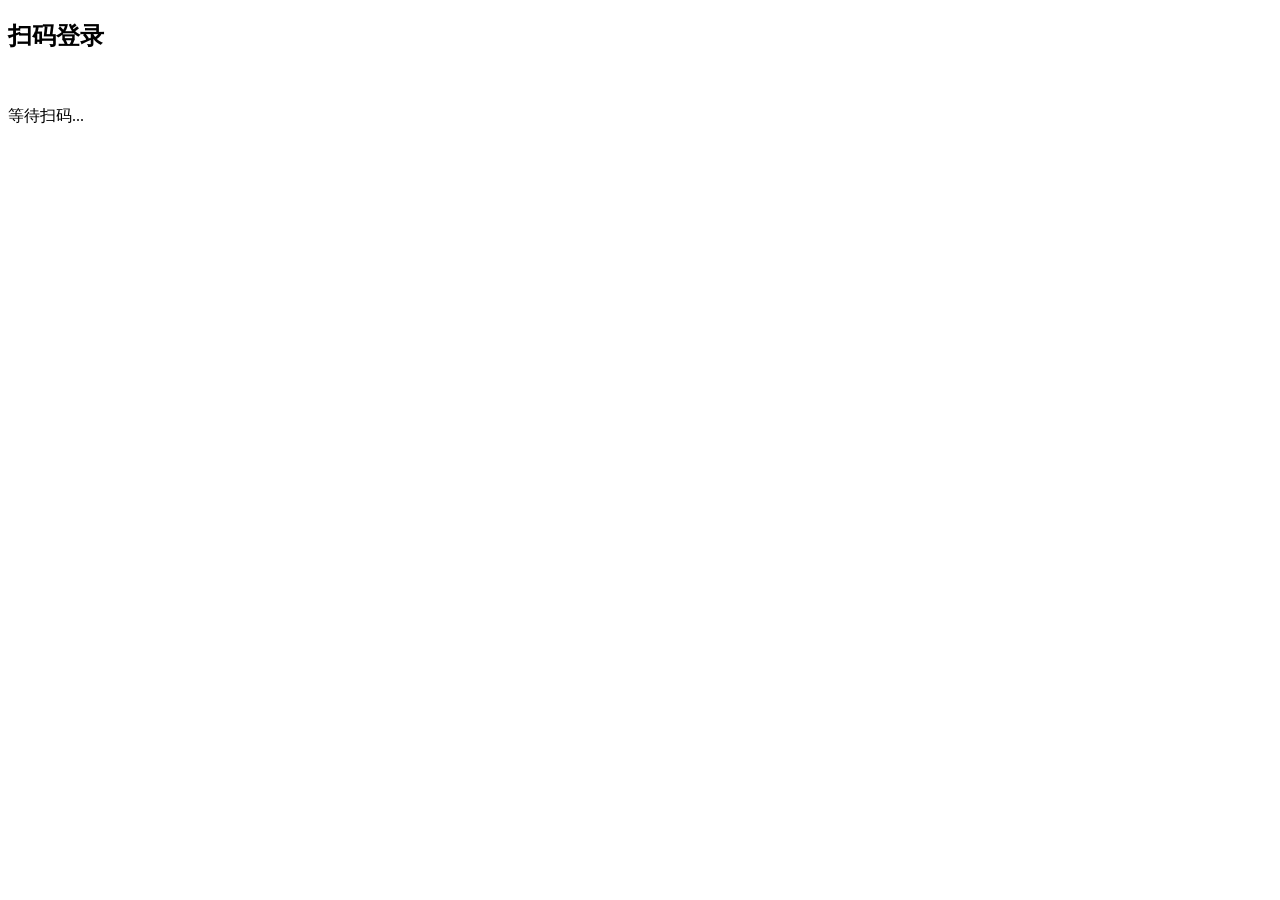
==== templates/login.html @ c34dbe09 "feat: 添加flask前端和扫码登录获取cookie的功能" ====
<!DOCTYPE html>
<html>
<head>
    <title>扫码登录</title>
</head>
<body>

<h2>扫码登录</h2>

<img id="qrcode" width="200">

<p id="status">等待扫码...</p>

<script>
let key = null;

// 获取二维码
async function init() {
    const res = await fetch("/api/qrcode");
    const data = await res.json();

    key = data.qrcode_key;

    document.getElementById("qrcode").src =
        "https://api.qrserver.com/v1/create-qr-code/?size=200x200&data="
        + encodeURIComponent(data.url);

    poll();
}

// 轮询
async function poll() {
    const timer = setInterval(async () => {
        const res = await fetch(`/api/check_login?key=${key}`);
        const data = await res.json();

        const statusText = document.getElementById("status");

        if (data.status === "success") {
            statusText.innerText = "登录成功！";
            clearInterval(timer);
            window.location.href = "/";
        }
        else if (data.status === "expired") {
            statusText.innerText = "二维码过期，请刷新";
            clearInterval(timer);
        }
        else if (data.status === "scanned") {
            statusText.innerText = "已扫码，请在手机确认";
        }
        else {
            statusText.innerText = "等待扫码...";
        }

    }, 2000);
}

init();
</script>

</body>
</html>
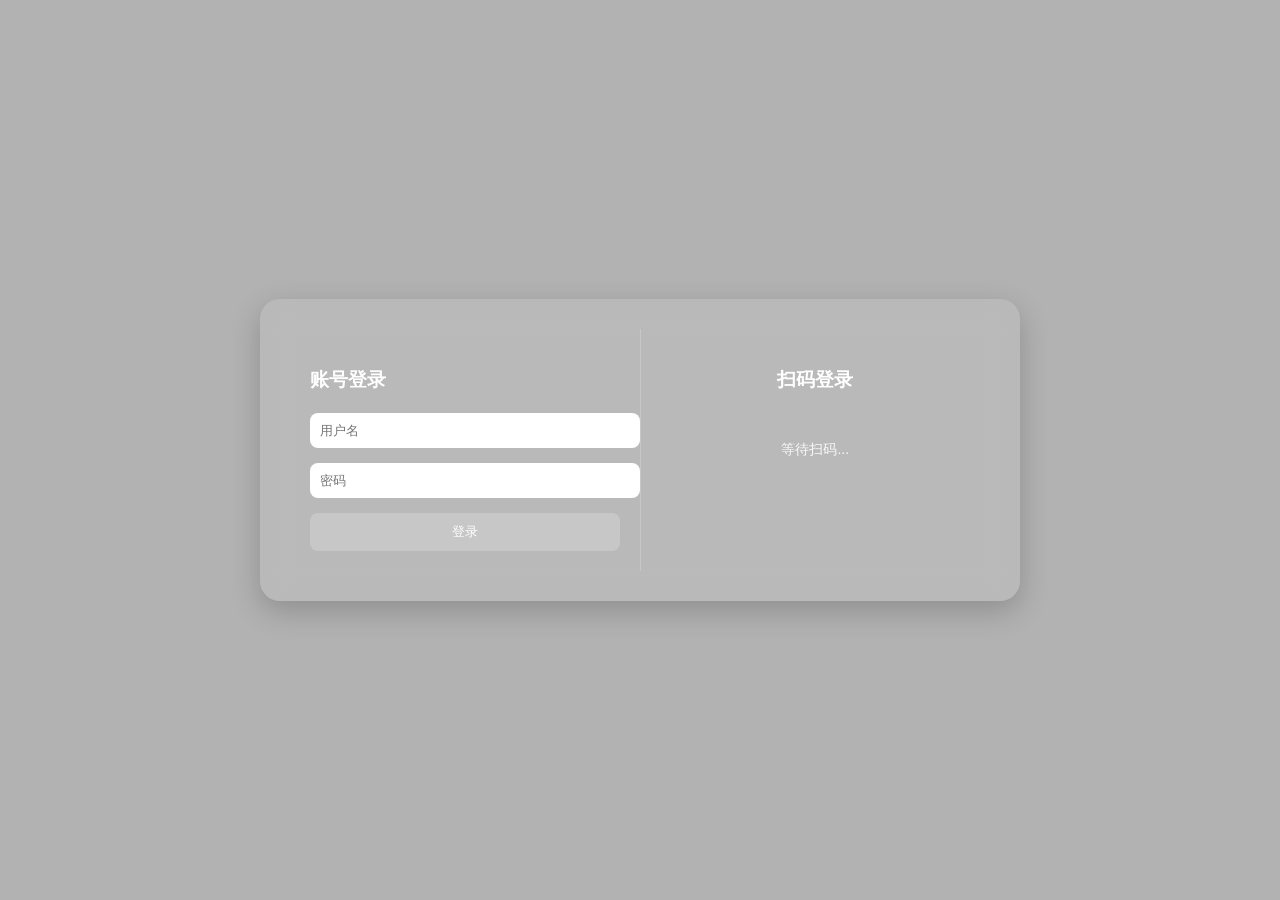
==== commit 60bcce47: "feat: 美化flask前端和检验cookie的功能 fix: 改善了前端页面重定向 fix: 修改了爬虫session的cookie更新bug" ====
--- a/templates/login.html
+++ b/templates/login.html
@@ -1,61 +1,158 @@
 <!DOCTYPE html>
 <html>
 <head>
-    <title>扫码登录</title>
+    <title>登录</title>
+
+    <style>
+        body {
+            margin: 0;
+            height: 100vh;
+            background: url("static/img/bg.jpeg") no-repeat center center;
+            background-size: cover;
+            display: flex;
+            justify-content: center;
+            align-items: center;
+            font-family: Arial, sans-serif;
+        }
+
+        body::before {
+            content: "";
+            position: absolute;
+            width: 100%;
+            height: 100%;
+            background: rgba(0, 0, 0, 0.3);
+        }
+
+        /* 毛玻璃大卡片 */
+        .card {
+            display: flex;
+            width: 700px;
+            backdrop-filter: blur(15px);
+            background: rgba(255, 255, 255, 0.1);
+            border-radius: 20px;
+            padding: 30px;
+            color: white;
+            box-shadow: 0 10px 30px rgba(0, 0, 0, 0.2);
+        }
+
+        /* 左右布局 */
+        .left, .right {
+            flex: 1;
+            padding: 20px;
+        }
+
+        .left {
+            border-right: 1px solid rgba(255, 255, 255, 0.2);
+        }
+
+        h3 {
+            margin-bottom: 20px;
+        }
+
+        input {
+            width: 100%;
+            padding: 10px;
+            margin-bottom: 15px;
+            border: none;
+            border-radius: 8px;
+            outline: none;
+        }
+
+        button {
+            width: 100%;
+            padding: 10px;
+            border: none;
+            border-radius: 8px;
+            background: #ffffff33;
+            color: white;
+            cursor: pointer;
+        }
+
+        button:hover {
+            background: #ffffff55;
+        }
+
+        /* 二维码区域 */
+        .right {
+            text-align: center;
+        }
+
+        #qrcode {
+            margin-top: 10px;
+            border-radius: 10px;
+        }
+
+        #status {
+            margin-top: 10px;
+            font-size: 14px;
+            opacity: 0.9;
+        }
+    </style>
 </head>
+
 <body>
 
-<h2>扫码登录</h2>
+<div class="card">
 
-<img id="qrcode" width="200">
+    <!-- 左：账号密码 -->
+    <div class="left">
+        <h3>账号登录</h3>
 
-<p id="status">等待扫码...</p>
+        <input type="text" placeholder="用户名">
+        <input type="password" placeholder="密码">
+
+        <button>登录</button>
+    </div>
+
+    <!-- 右：扫码 -->
+    <div class="right">
+        <h3>扫码登录</h3>
+
+        <img id="qrcode" width="180">
+
+        <p id="status">等待扫码...</p>
+    </div>
+
+</div>
 
 <script>
-let key = null;
+    // 短轮询2s
+    async function poll() {
+        const timer = setInterval(async () => {
+            const res = await fetch(`/api/check_login`);
+            const data = await res.json();
 
-// 获取二维码
-async function init() {
-    const res = await fetch("/api/qrcode");
-    const data = await res.json();
+            const statusText = document.getElementById("status");
 
-    key = data.qrcode_key;
+            if (data.status === "success") {
+                statusText.innerText = "登录成功！";
+                clearInterval(timer);
+                // 跳转主页面
+                window.location.href = "/";
+            } else if (data.status === "expired") {
+                statusText.innerText = "二维码过期，请刷新";
+                clearInterval(timer);
+            } else if (data.status === "scanned") {
+                statusText.innerText = "已扫码，请在手机确认";
+            } else {
+                statusText.innerText = "等待扫码...";
+            }
 
-    document.getElementById("qrcode").src =
-        "https://api.qrserver.com/v1/create-qr-code/?size=200x200&data="
-        + encodeURIComponent(data.url);
+        }, 2000);
+    }
 
-    poll();
-}
-
-// 轮询
-async function poll() {
-    const timer = setInterval(async () => {
-        const res = await fetch(`/api/check_login?key=${key}`);
+    // 获取二维码
+    async function init() {
+        const res = await fetch("/api/qrcode_data");
         const data = await res.json();
 
-        const statusText = document.getElementById("status");
+        document.getElementById("qrcode").src =
+            "/api/qrcode_image?url=" + encodeURIComponent(data.url);
 
-        if (data.status === "success") {
-            statusText.innerText = "登录成功！";
-            clearInterval(timer);
-            window.location.href = "/";
-        }
-        else if (data.status === "expired") {
-            statusText.innerText = "二维码过期，请刷新";
-            clearInterval(timer);
-        }
-        else if (data.status === "scanned") {
-            statusText.innerText = "已扫码，请在手机确认";
-        }
-        else {
-            statusText.innerText = "等待扫码...";
-        }
+        poll();
+    }
 
-    }, 2000);
-}
-
-init();
+    init();
 </script>
 
 </body>
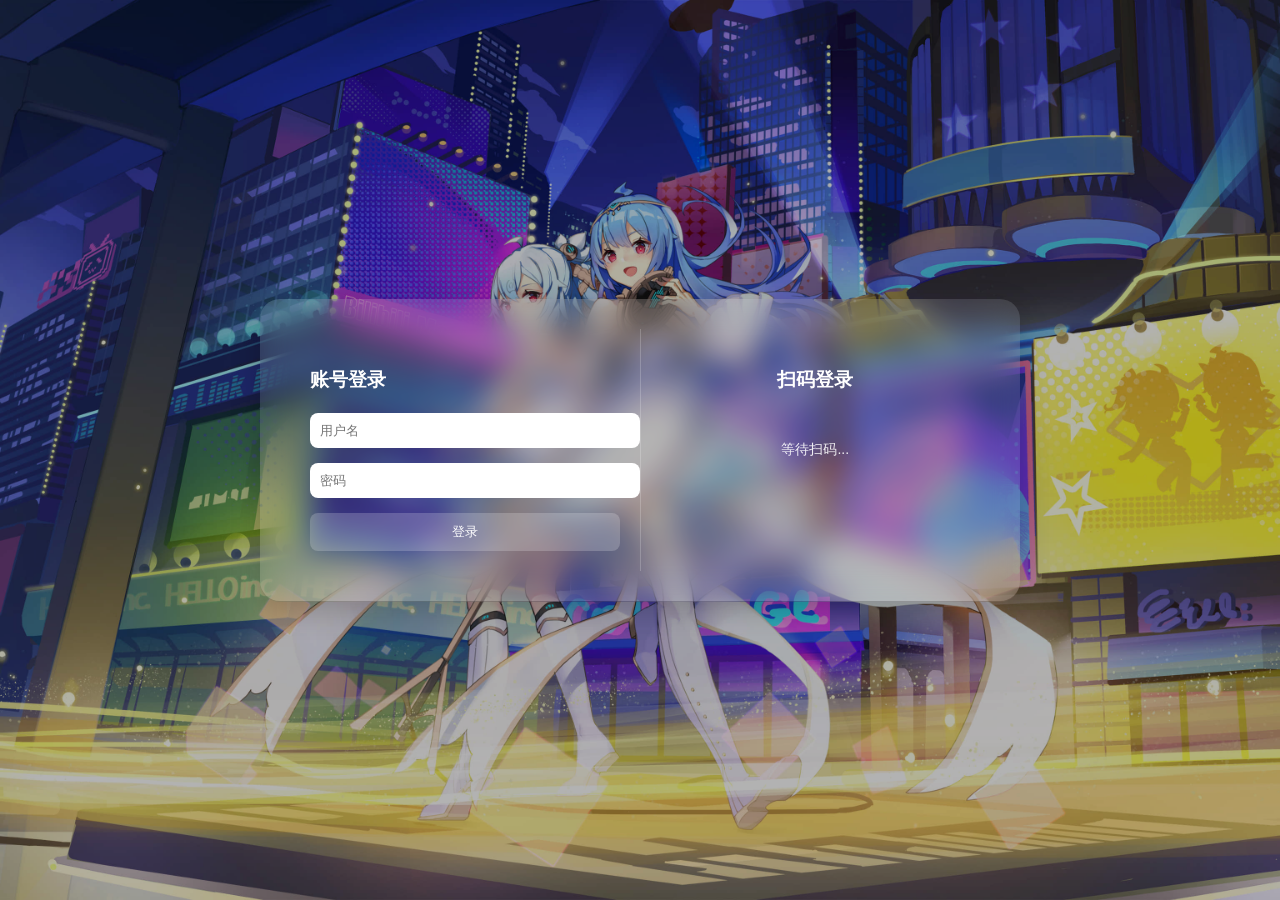
==== commit 0f56fb1e: "feat: 增加了下拉已下载文件选择功能" ====
--- a/templates/login.html
+++ b/templates/login.html
@@ -7,7 +7,7 @@
         body {
             margin: 0;
             height: 100vh;
-            background: url("static/img/bg.jpeg") no-repeat center center;
+            background: url("../static/img/bg.jpeg") no-repeat center center;
             background-size: cover;
             display: flex;
             justify-content: center;
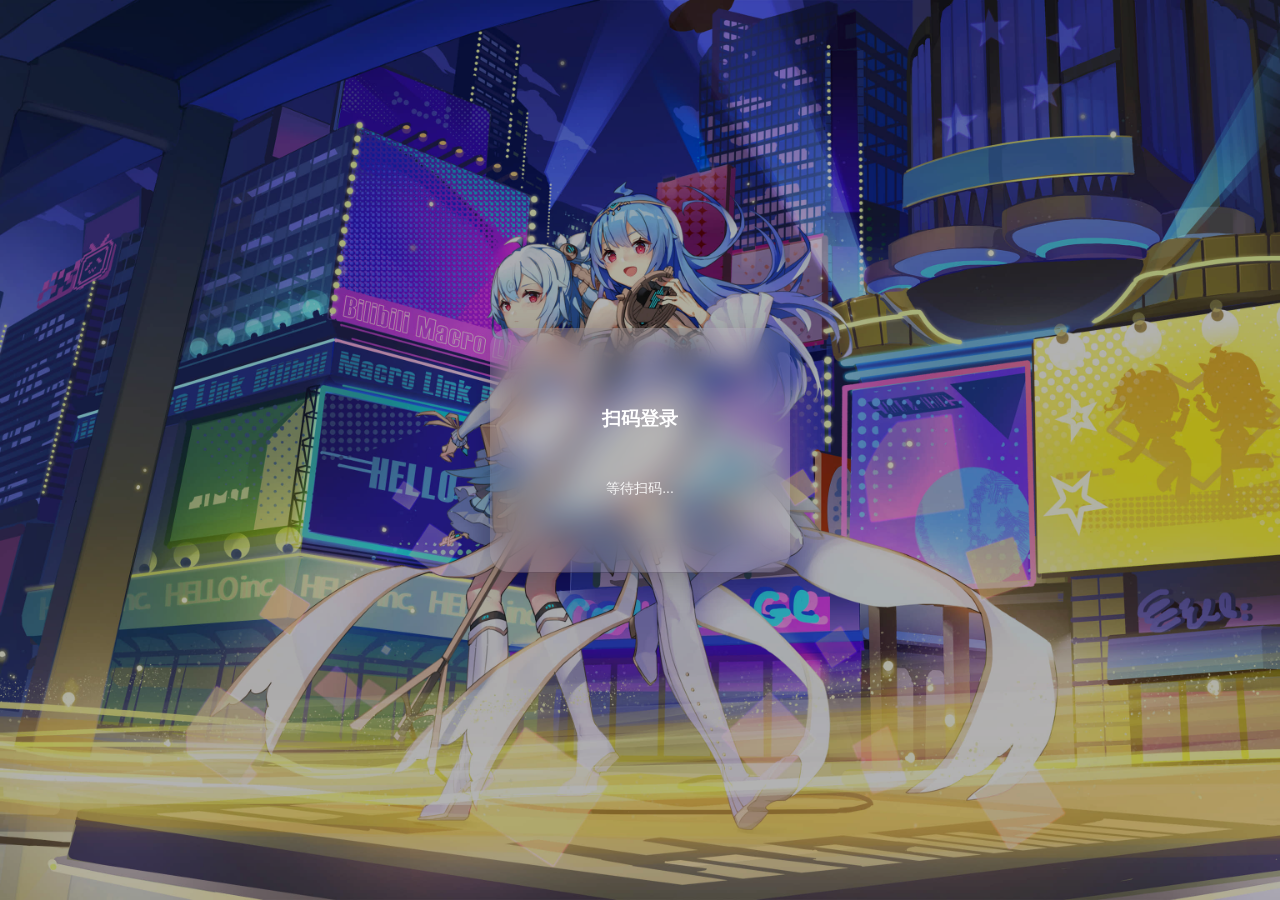
==== commit 4f6620a8: "upd: 删除了账号密码登录的前端" ====
--- a/templates/login.html
+++ b/templates/login.html
@@ -1,5 +1,6 @@
 <!DOCTYPE html>
 <html>
+
 <head>
     <title>登录</title>
 
@@ -23,26 +24,26 @@
             background: rgba(0, 0, 0, 0.3);
         }
 
-        /* 毛玻璃大卡片 */
         .card {
-            display: flex;
-            width: 700px;
+            /* 随内容收缩和扩展 */
+            display: inline-flex;
+            flex-direction: column;
+            align-items: center;
+
             backdrop-filter: blur(15px);
             background: rgba(255, 255, 255, 0.1);
             border-radius: 20px;
-            padding: 30px;
+
+            /* 周围一圈的大小 */
+            padding: 40px;
+
             color: white;
             box-shadow: 0 10px 30px rgba(0, 0, 0, 0.2);
         }
-
-        /* 左右布局 */
-        .left, .right {
+        
+        .qrPart {
             flex: 1;
             padding: 20px;
-        }
-
-        .left {
-            border-right: 1px solid rgba(255, 255, 255, 0.2);
         }
 
         h3 {
@@ -71,9 +72,8 @@
         button:hover {
             background: #ffffff55;
         }
-
-        /* 二维码区域 */
-        .right {
+        
+        .qrPart {
             text-align: center;
         }
 
@@ -92,68 +92,62 @@
 
 <body>
 
-<div class="card">
+    <div class="card">
 
-    <!-- 左：账号密码 -->
-    <div class="left">
-        <h3>账号登录</h3>
 
-        <input type="text" placeholder="用户名">
-        <input type="password" placeholder="密码">
+        <!-- 扫码登录 -->
+        <div class="qrPart">
+            <h3>扫码登录</h3>
 
-        <button>登录</button>
+            <img id="qrcode" width="180">
+
+            <p id="status">等待扫码...</p>
+        </div>
+
     </div>
 
-    <!-- 右：扫码 -->
-    <div class="right">
-        <h3>扫码登录</h3>
+    <script>
+        // 短轮询2s
+        async function poll() {
+            const timer = setInterval(async () => {
+                const res = await fetch(`/api/check_login`);
+                const data = await res.json();
 
-        <img id="qrcode" width="180">
+                const statusText = document.getElementById("status");
 
-        <p id="status">等待扫码...</p>
-    </div>
+                if (data.status === "success") {
+                    statusText.innerText = "登录成功！";
+                    clearInterval(timer);
+                    // 跳转主页面
+                    window.location.href = "/";
+                } else if (data.status === "expired") {
+                    statusText.innerText = "二维码过期，请刷新";
+                    clearInterval(timer);
+                    init()
+                } else if (data.status === "scanned") {
+                    statusText.innerText = "已扫码，请在手机确认";
+                } else {
+                    statusText.innerText = "等待扫码...";
+                }
 
-</div>
+            }, 2000);
+        }
 
-<script>
-    // 短轮询2s
-    async function poll() {
-        const timer = setInterval(async () => {
-            const res = await fetch(`/api/check_login`);
+        // 获取二维码
+        async function init() {
+            const res = await fetch("/api/qrcode_data");
             const data = await res.json();
 
-            const statusText = document.getElementById("status");
+            document.getElementById("qrcode").src =
+                "/api/qrcode_image?url=" + encodeURIComponent(data.url);
 
-            if (data.status === "success") {
-                statusText.innerText = "登录成功！";
-                clearInterval(timer);
-                // 跳转主页面
-                window.location.href = "/";
-            } else if (data.status === "expired") {
-                statusText.innerText = "二维码过期，请刷新";
-                clearInterval(timer);
-            } else if (data.status === "scanned") {
-                statusText.innerText = "已扫码，请在手机确认";
-            } else {
-                statusText.innerText = "等待扫码...";
-            }
+            // 轮询前端的状态
+            poll();
+        }
 
-        }, 2000);
-    }
-
-    // 获取二维码
-    async function init() {
-        const res = await fetch("/api/qrcode_data");
-        const data = await res.json();
-
-        document.getElementById("qrcode").src =
-            "/api/qrcode_image?url=" + encodeURIComponent(data.url);
-
-        poll();
-    }
-
-    init();
-</script>
+        init();
+    </script>
 
 </body>
+
 </html>
